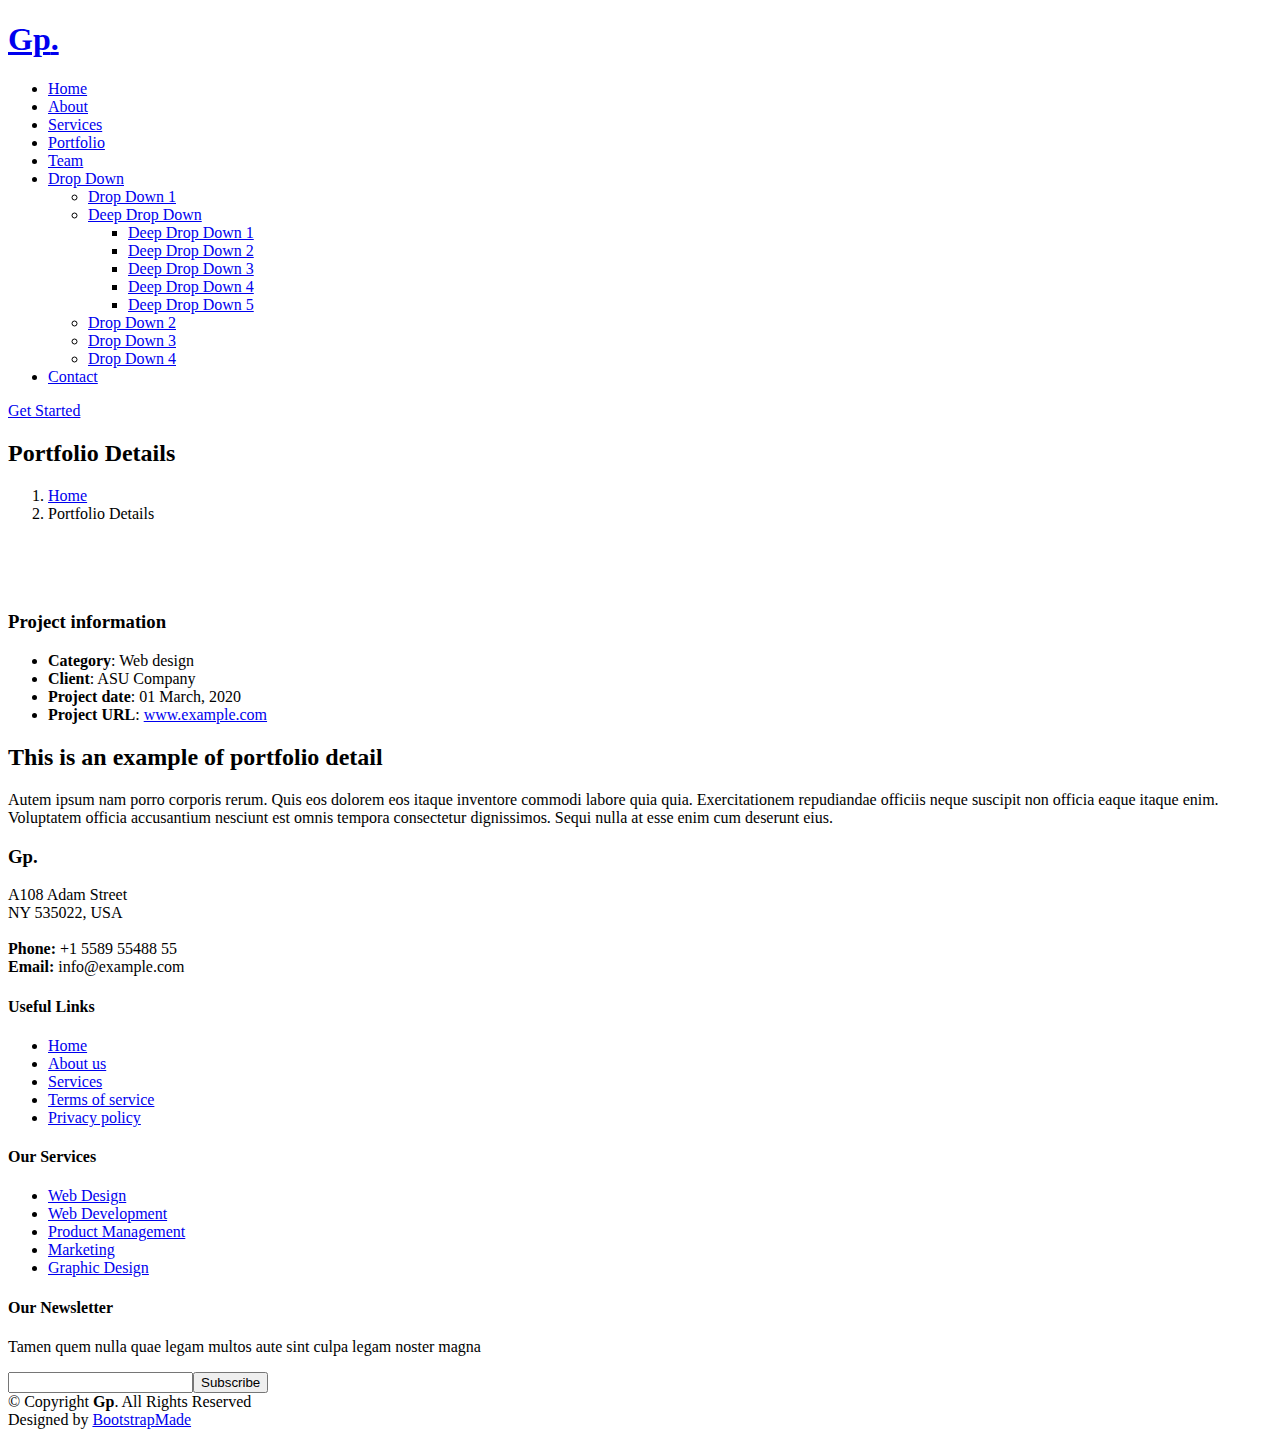
==== portfolio-details.html @ dcdb4f61 "Add files via upload" ====
<!DOCTYPE html>
<html lang="en">

<head>
  <meta charset="utf-8">
  <meta content="width=device-width, initial-scale=1.0" name="viewport">

  <title>Portfolio Details - Gp Bootstrap Template</title>
  <meta content="" name="description">
  <meta content="" name="keywords">

  <!-- Favicons -->
  <link href="assets/img/favicon.png" rel="icon">
  <link href="assets/img/apple-touch-icon.png" rel="apple-touch-icon">

  <!-- Google Fonts -->
  <link href="https://fonts.googleapis.com/css?family=Open+Sans:300,300i,400,400i,600,600i,700,700i|Raleway:300,300i,400,400i,500,500i,600,600i,700,700i|Poppins:300,300i,400,400i,500,500i,600,600i,700,700i" rel="stylesheet">

  <!-- Vendor CSS Files -->
  <link href="assets/vendor/aos/aos.css" rel="stylesheet">
  <link href="assets/vendor/bootstrap/css/bootstrap.min.css" rel="stylesheet">
  <link href="assets/vendor/bootstrap-icons/bootstrap-icons.css" rel="stylesheet">
  <link href="assets/vendor/boxicons/css/boxicons.min.css" rel="stylesheet">
  <link href="assets/vendor/glightbox/css/glightbox.min.css" rel="stylesheet">
  <link href="assets/vendor/remixicon/remixicon.css" rel="stylesheet">
  <link href="assets/vendor/swiper/swiper-bundle.min.css" rel="stylesheet">

  <!-- Template Main CSS File -->
  <link href="assets/css/style.css" rel="stylesheet">

  <!-- =======================================================
  * Template Name: Gp
  * Template URL: https://bootstrapmade.com/gp-free-multipurpose-html-bootstrap-template/
  * Updated: Mar 17 2024 with Bootstrap v5.3.3
  * Author: BootstrapMade.com
  * License: https://bootstrapmade.com/license/
  ======================================================== -->
</head>

<body>

  <!-- ======= Header ======= -->
  <header id="header" class="fixed-top header-inner-pages">
    <div class="container d-flex align-items-center justify-content-lg-between">

      <h1 class="logo me-auto me-lg-0"><a href="index.html">Gp<span>.</span></a></h1>
      <!-- Uncomment below if you prefer to use an image logo -->
      <!-- <a href="index.html" class="logo me-auto me-lg-0"><img src="assets/img/logo.png" alt="" class="img-fluid"></a>-->

      <nav id="navbar" class="navbar order-last order-lg-0">
        <ul>
          <li><a class="nav-link scrollto " href="#hero">Home</a></li>
          <li><a class="nav-link scrollto" href="#about">About</a></li>
          <li><a class="nav-link scrollto" href="#services">Services</a></li>
          <li><a class="nav-link scrollto active" href="#portfolio">Portfolio</a></li>
          <li><a class="nav-link scrollto" href="#team">Team</a></li>
          <li class="dropdown"><a href="#"><span>Drop Down</span> <i class="bi bi-chevron-down"></i></a>
            <ul>
              <li><a href="#">Drop Down 1</a></li>
              <li class="dropdown"><a href="#"><span>Deep Drop Down</span> <i class="bi bi-chevron-right"></i></a>
                <ul>
                  <li><a href="#">Deep Drop Down 1</a></li>
                  <li><a href="#">Deep Drop Down 2</a></li>
                  <li><a href="#">Deep Drop Down 3</a></li>
                  <li><a href="#">Deep Drop Down 4</a></li>
                  <li><a href="#">Deep Drop Down 5</a></li>
                </ul>
              </li>
              <li><a href="#">Drop Down 2</a></li>
              <li><a href="#">Drop Down 3</a></li>
              <li><a href="#">Drop Down 4</a></li>
            </ul>
          </li>
          <li><a class="nav-link scrollto" href="#contact">Contact</a></li>
        </ul>
        <i class="bi bi-list mobile-nav-toggle"></i>
      </nav><!-- .navbar -->

      <a href="#about" class="get-started-btn scrollto">Get Started</a>

    </div>
  </header><!-- End Header -->

  <main id="main">

    <!-- ======= Breadcrumbs ======= -->
    <section id="breadcrumbs" class="breadcrumbs">
      <div class="container">

        <div class="d-flex justify-content-between align-items-center">
          <h2>Portfolio Details</h2>
          <ol>
            <li><a href="index.html">Home</a></li>
            <li>Portfolio Details</li>
          </ol>
        </div>

      </div>
    </section><!-- End Breadcrumbs -->

    <!-- ======= Portfolio Details Section ======= -->
    <section id="portfolio-details" class="portfolio-details">
      <div class="container">

        <div class="row gy-4">

          <div class="col-lg-8">
            <div class="portfolio-details-slider swiper">
              <div class="swiper-wrapper align-items-center">

                <div class="swiper-slide">
                  <img src="assets/img/portfolio/portfolio-1.jpg" alt="">
                </div>

                <div class="swiper-slide">
                  <img src="assets/img/portfolio/portfolio-2.jpg" alt="">
                </div>

                <div class="swiper-slide">
                  <img src="assets/img/portfolio/portfolio-3.jpg" alt="">
                </div>

              </div>
              <div class="swiper-pagination"></div>
            </div>
          </div>

          <div class="col-lg-4">
            <div class="portfolio-info">
              <h3>Project information</h3>
              <ul>
                <li><strong>Category</strong>: Web design</li>
                <li><strong>Client</strong>: ASU Company</li>
                <li><strong>Project date</strong>: 01 March, 2020</li>
                <li><strong>Project URL</strong>: <a href="#">www.example.com</a></li>
              </ul>
            </div>
            <div class="portfolio-description">
              <h2>This is an example of portfolio detail</h2>
              <p>
                Autem ipsum nam porro corporis rerum. Quis eos dolorem eos itaque inventore commodi labore quia quia. Exercitationem repudiandae officiis neque suscipit non officia eaque itaque enim. Voluptatem officia accusantium nesciunt est omnis tempora consectetur dignissimos. Sequi nulla at esse enim cum deserunt eius.
              </p>
            </div>
          </div>

        </div>

      </div>
    </section><!-- End Portfolio Details Section -->

  </main><!-- End #main -->

  <!-- ======= Footer ======= -->
  <footer id="footer">
    <div class="footer-top">
      <div class="container">
        <div class="row">

          <div class="col-lg-3 col-md-6">
            <div class="footer-info">
              <h3>Gp<span>.</span></h3>
              <p>
                A108 Adam Street <br>
                NY 535022, USA<br><br>
                <strong>Phone:</strong> +1 5589 55488 55<br>
                <strong>Email:</strong> info@example.com<br>
              </p>
              <div class="social-links mt-3">
                <a href="#" class="twitter"><i class="bx bxl-twitter"></i></a>
                <a href="#" class="facebook"><i class="bx bxl-facebook"></i></a>
                <a href="#" class="instagram"><i class="bx bxl-instagram"></i></a>
                <a href="#" class="google-plus"><i class="bx bxl-skype"></i></a>
                <a href="#" class="linkedin"><i class="bx bxl-linkedin"></i></a>
              </div>
            </div>
          </div>

          <div class="col-lg-2 col-md-6 footer-links">
            <h4>Useful Links</h4>
            <ul>
              <li><i class="bx bx-chevron-right"></i> <a href="#">Home</a></li>
              <li><i class="bx bx-chevron-right"></i> <a href="#">About us</a></li>
              <li><i class="bx bx-chevron-right"></i> <a href="#">Services</a></li>
              <li><i class="bx bx-chevron-right"></i> <a href="#">Terms of service</a></li>
              <li><i class="bx bx-chevron-right"></i> <a href="#">Privacy policy</a></li>
            </ul>
          </div>

          <div class="col-lg-3 col-md-6 footer-links">
            <h4>Our Services</h4>
            <ul>
              <li><i class="bx bx-chevron-right"></i> <a href="#">Web Design</a></li>
              <li><i class="bx bx-chevron-right"></i> <a href="#">Web Development</a></li>
              <li><i class="bx bx-chevron-right"></i> <a href="#">Product Management</a></li>
              <li><i class="bx bx-chevron-right"></i> <a href="#">Marketing</a></li>
              <li><i class="bx bx-chevron-right"></i> <a href="#">Graphic Design</a></li>
            </ul>
          </div>

          <div class="col-lg-4 col-md-6 footer-newsletter">
            <h4>Our Newsletter</h4>
            <p>Tamen quem nulla quae legam multos aute sint culpa legam noster magna</p>
            <form action="" method="post">
              <input type="email" name="email"><input type="submit" value="Subscribe">
            </form>

          </div>

        </div>
      </div>
    </div>

    <div class="container">
      <div class="copyright">
        &copy; Copyright <strong><span>Gp</span></strong>. All Rights Reserved
      </div>
      <div class="credits">
        <!-- All the links in the footer should remain intact. -->
        <!-- You can delete the links only if you purchased the pro version. -->
        <!-- Licensing information: https://bootstrapmade.com/license/ -->
        <!-- Purchase the pro version with working PHP/AJAX contact form: https://bootstrapmade.com/gp-free-multipurpose-html-bootstrap-template/ -->
        Designed by <a href="https://bootstrapmade.com/">BootstrapMade</a>
      </div>
    </div>
  </footer><!-- End Footer -->

  <div id="preloader"></div>
  <a href="#" class="back-to-top d-flex align-items-center justify-content-center"><i class="bi bi-arrow-up-short"></i></a>

  <!-- Vendor JS Files -->
  <script src="assets/vendor/purecounter/purecounter_vanilla.js"></script>
  <script src="assets/vendor/aos/aos.js"></script>
  <script src="assets/vendor/bootstrap/js/bootstrap.bundle.min.js"></script>
  <script src="assets/vendor/glightbox/js/glightbox.min.js"></script>
  <script src="assets/vendor/isotope-layout/isotope.pkgd.min.js"></script>
  <script src="assets/vendor/swiper/swiper-bundle.min.js"></script>
  <script src="assets/vendor/php-email-form/validate.js"></script>

  <!-- Template Main JS File -->
  <script src="assets/js/main.js"></script>

</body>

</html>
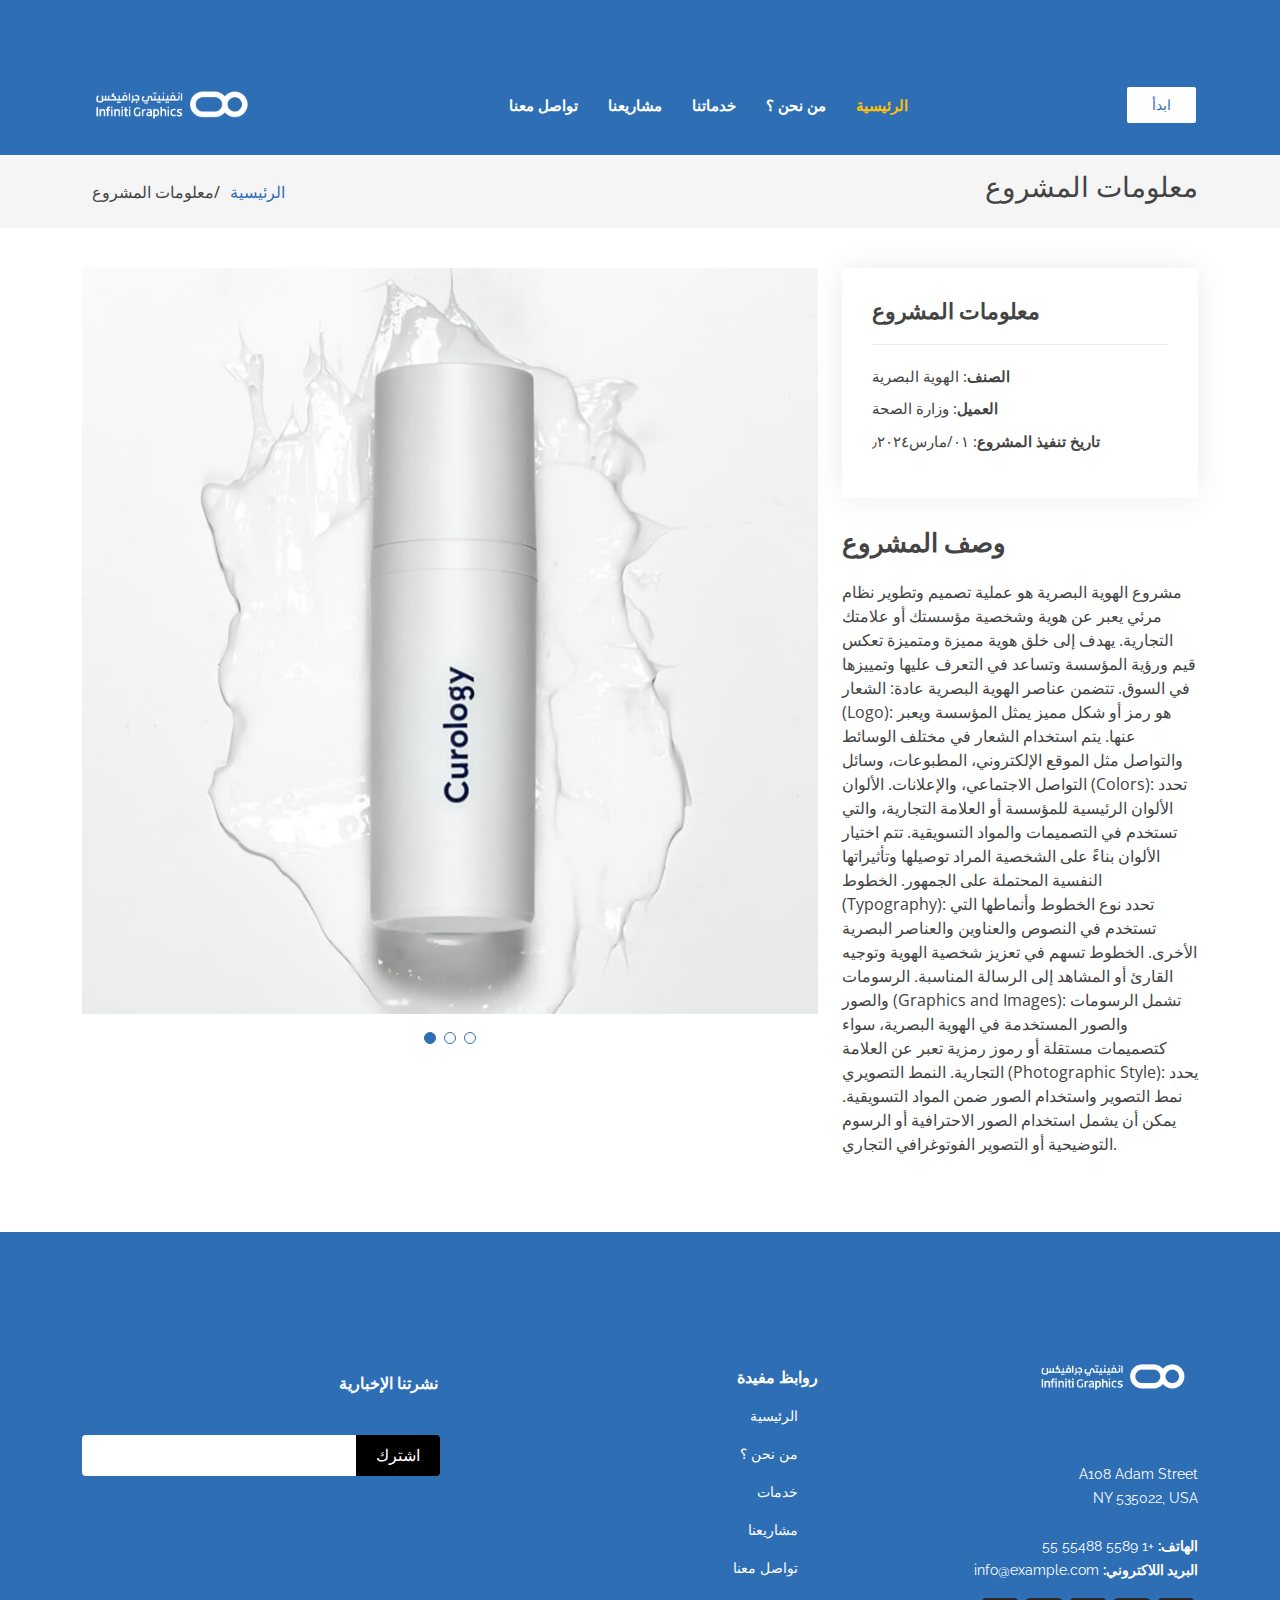
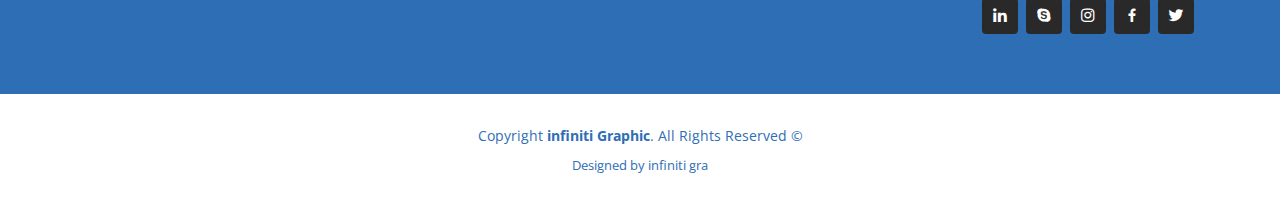
==== commit 44660da9: "Update portfolio-details.html" ====
--- a/portfolio-details.html
+++ b/portfolio-details.html
@@ -1,16 +1,16 @@
 <!DOCTYPE html>
-<html lang="en">
+<html lang="ar" dir="rtl">
 
 <head>
   <meta charset="utf-8">
   <meta content="width=device-width, initial-scale=1.0" name="viewport">
 
-  <title>Portfolio Details - Gp Bootstrap Template</title>
+  <title>infiniti Graphic</title>
   <meta content="" name="description">
   <meta content="" name="keywords">
 
   <!-- Favicons -->
-  <link href="assets/img/favicon.png" rel="icon">
+  <link href="assets/img/favicon-32x32.png" rel="icon">
   <link href="assets/img/apple-touch-icon.png" rel="apple-touch-icon">
 
   <!-- Google Fonts -->
@@ -27,34 +27,152 @@
 
   <!-- Template Main CSS File -->
   <link href="assets/css/style.css" rel="stylesheet">
-
-  <!-- =======================================================
-  * Template Name: Gp
-  * Template URL: https://bootstrapmade.com/gp-free-multipurpose-html-bootstrap-template/
-  * Updated: Mar 17 2024 with Bootstrap v5.3.3
-  * Author: BootstrapMade.com
-  * License: https://bootstrapmade.com/license/
-  ======================================================== -->
+<style>
+  #header .logo img {
+    max-height: 180px;
+}
+#hero {
+    width: 100%;
+    min-height: 100vh;
+    background: url(assets/img/header.png) top center;
+    background-size: cover;
+    position: relative;
+}
+.section-title h2::after {
+    content: "";
+    width: 120px;
+    height: 1px;
+    display: inline-block;
+    background: #2e6eb5;
+    margin: 4px 10px;
+}
+
+
+#hero .icon-box i {
+    font-size: 32px;
+    line-height: 1;
+    color: #ffffff;
+}
+.portfolio #portfolio-flters li:hover, .portfolio #portfolio-flters li.filter-active {
+    color: #fff9f9;
+    background: #2e6eb5;
+}
+.contact .info i {
+    font-size: 20px;
+    background: #2e6eb5;
+    color: #ffffff;
+    float: left;
+    width: 44px;
+    height: 44px;
+    display: flex;
+    justify-content: center;
+    align-items: center;
+    border-radius: 4px;
+    transition: all 0.3s ease-in-out;
+}
+.section-title h2 {
+    font-size: 23px;
+    color: #2e6eb5 !important;
+    font-weight: 500;
+    padding: 0;
+    line-height: 1px;
+    margin: 0 0 5px 0;
+    letter-spacing: 2px;
+    text-transform: uppercase;
+    color: #aaaaaa;
+    font-family: "Poppins", sans-serif;
+}
+#footer .footer-top .footer-links {
+    margin-bottom: 30px;
+    padding-top: 76px;
+}
+#footer .footer-top {
+    background: #2e6eb5;
+    border-bottom: 1px solid #ffffff;
+    padding: 60px 0 30px 0;
+}
+
+#footer {
+    background: white;
+    padding: 0 0 30px 0;
+    color: #2e6eb5;
+    font-size: 14px;
+}
+#footer .credits {
+    padding-top: 10px;
+    text-align: center;
+    font-size: 13px;
+    color: #2e6eb5;
+}
+#footer .footer-top .footer-newsletter form input[type=submit] {
+    position: absolute;
+    top: 0;
+    right: -2px;
+    bottom: 0;
+    border: 0;
+    background: none;
+    font-size: 16px;
+    padding: 0 20px;
+    background: #000000;
+    color: #ffffff;
+    /* border: 1px solid #ffffff; */
+    transition: 0.3s;
+    border-radius: 0 4px 4px 0;
+}
+.contact .php-email-form button[type=submit] {
+    background: #2e6eb5;
+    border: 0;
+    padding: 10px 24px;
+    width: 150px;
+    color: #ffffff;
+    transition: 0.4s;
+    border-radius: 4px;
+}
+#header.header-scrolled, #header.header-inner-pages {
+    background: rgb(46 110 181 / 94%);
+}
+.navbar a:hover, .navbar .active, .navbar .active:focus, .navbar li:hover>a {
+    color: #ffc107;
+}
+.get-started-btn {
+    color: #2e6eb5;
+    background: white;
+    border-radius: 4px;
+    padding: 7px 25px 8px 25px;
+    white-space: nowrap;
+    transition: 0.3s;
+    font-size: 14px;
+    display: inline-block;
+    border: 2px solid #2e6eb5;
+}
+.breadcrumbs {
+    padding: 15px 0;
+    background: whitesmoke;
+    min-height: 40px;
+    margin-top: 156px;
+}
+</style>
+
 </head>
 
 <body>
 
   <!-- ======= Header ======= -->
-  <header id="header" class="fixed-top header-inner-pages">
+  <header id="header" class="fixed-top " style="background-color: #2e6eb5; height: 155px;    direction: ltr;">
     <div class="container d-flex align-items-center justify-content-lg-between">
 
-      <h1 class="logo me-auto me-lg-0"><a href="index.html">Gp<span>.</span></a></h1>
+      <!-- <h1 class="logo me-auto me-lg-0"><a href="index.html">Gp<span>.</span></a></h1> -->
       <!-- Uncomment below if you prefer to use an image logo -->
-      <!-- <a href="index.html" class="logo me-auto me-lg-0"><img src="assets/img/logo.png" alt="" class="img-fluid"></a>-->
+      <a href="index.html" class="logo me-auto me-lg-0"><img src="assets/img/logo (1).png" alt="" class="img-fluid"></a>
 
       <nav id="navbar" class="navbar order-last order-lg-0">
         <ul>
-          <li><a class="nav-link scrollto " href="#hero">Home</a></li>
-          <li><a class="nav-link scrollto" href="#about">About</a></li>
-          <li><a class="nav-link scrollto" href="#services">Services</a></li>
-          <li><a class="nav-link scrollto active" href="#portfolio">Portfolio</a></li>
-          <li><a class="nav-link scrollto" href="#team">Team</a></li>
-          <li class="dropdown"><a href="#"><span>Drop Down</span> <i class="bi bi-chevron-down"></i></a>
+      
+   
+     
+
+          <!-- <li><a class="nav-link scrollto" href="#team">Team</a></li> -->
+          <!-- <li class="dropdown"><a href="#"><span>Drop Down</span> <i class="bi bi-chevron-down"></i></a>
             <ul>
               <li><a href="#">Drop Down 1</a></li>
               <li class="dropdown"><a href="#"><span>Deep Drop Down</span> <i class="bi bi-chevron-right"></i></a>
@@ -70,13 +188,17 @@
               <li><a href="#">Drop Down 3</a></li>
               <li><a href="#">Drop Down 4</a></li>
             </ul>
-          </li>
-          <li><a class="nav-link scrollto" href="#contact">Contact</a></li>
+          </li> -->
+          <li><a class="nav-link scrollto" href="#contact">تواصل معنا</a></li>
+          <li><a class="nav-link scrollto " href="#portfolio">مشاريعنا</a></li>
+          <li><a class="nav-link scrollto" href="#services">خدماتنا</a></li>
+          <li><a class="nav-link scrollto" href="#about">من نحن ؟</a></li>
+          <li><a class="nav-link scrollto active" href="#hero">الرئيسية</a></li>
         </ul>
         <i class="bi bi-list mobile-nav-toggle"></i>
       </nav><!-- .navbar -->
 
-      <a href="#about" class="get-started-btn scrollto">Get Started</a>
+      <a href="#about" class="get-started-btn scrollto">ابدأ</a>
 
     </div>
   </header><!-- End Header -->
@@ -88,10 +210,10 @@
       <div class="container">
 
         <div class="d-flex justify-content-between align-items-center">
-          <h2>Portfolio Details</h2>
+          <h2>معلومات المشروع</h2>
           <ol>
-            <li><a href="index.html">Home</a></li>
-            <li>Portfolio Details</li>
+            <li><a href="index.html">الرئيسية</a></li>
+            <li>معلومات المشروع</li>
           </ol>
         </div>
 
@@ -99,7 +221,7 @@
     </section><!-- End Breadcrumbs -->
 
     <!-- ======= Portfolio Details Section ======= -->
-    <section id="portfolio-details" class="portfolio-details">
+    <section id="portfolio-details" class="portfolio-details" dir="ltr">
       <div class="container">
 
         <div class="row gy-4">
@@ -127,18 +249,30 @@
 
           <div class="col-lg-4">
             <div class="portfolio-info">
-              <h3>Project information</h3>
+              <h3>معلومات المشروع</h3>
               <ul>
-                <li><strong>Category</strong>: Web design</li>
-                <li><strong>Client</strong>: ASU Company</li>
-                <li><strong>Project date</strong>: 01 March, 2020</li>
-                <li><strong>Project URL</strong>: <a href="#">www.example.com</a></li>
+                <li><strong>الصنف</strong>: الهوية البصرية</li>
+                <li><strong>العميل</strong>: وزارة الصحة</li>
+                <li><strong>تاريخ تنفيذ المشروع</strong>: ٠١/مارس٫٢٠٢٤</li>
+                <!-- <li><strong>Project URL</strong>: <a href="#">www.example.com</a></li> -->
               </ul>
             </div>
             <div class="portfolio-description">
-              <h2>This is an example of portfolio detail</h2>
+              <h2>وصف المشروع</h2>
               <p>
-                Autem ipsum nam porro corporis rerum. Quis eos dolorem eos itaque inventore commodi labore quia quia. Exercitationem repudiandae officiis neque suscipit non officia eaque itaque enim. Voluptatem officia accusantium nesciunt est omnis tempora consectetur dignissimos. Sequi nulla at esse enim cum deserunt eius.
+                مشروع الهوية البصرية هو عملية تصميم وتطوير نظام مرئي يعبر عن هوية وشخصية مؤسستك أو علامتك التجارية. يهدف إلى خلق هوية مميزة ومتميزة تعكس قيم ورؤية المؤسسة وتساعد في التعرف عليها وتمييزها في السوق.
+
+تتضمن عناصر الهوية البصرية عادة:
+
+الشعار (Logo): هو رمز أو شكل مميز يمثل المؤسسة ويعبر عنها. يتم استخدام الشعار في مختلف الوسائط والتواصل مثل الموقع الإلكتروني، المطبوعات، وسائل التواصل الاجتماعي، والإعلانات.
+
+الألوان (Colors): تحدد الألوان الرئيسية للمؤسسة أو العلامة التجارية، والتي تستخدم في التصميمات والمواد التسويقية. تتم اختيار الألوان بناءً على الشخصية المراد توصيلها وتأثيراتها النفسية المحتملة على الجمهور.
+
+الخطوط (Typography): تحدد نوع الخطوط وأنماطها التي تستخدم في النصوص والعناوين والعناصر البصرية الأخرى. الخطوط تسهم في تعزيز شخصية الهوية وتوجيه القارئ أو المشاهد إلى الرسالة المناسبة.
+
+الرسومات والصور (Graphics and Images): تشمل الرسومات والصور المستخدمة في الهوية البصرية، سواء كتصميمات مستقلة أو رموز رمزية تعبر عن العلامة التجارية.
+
+النمط التصويري (Photographic Style): يحدد نمط التصوير واستخدام الصور ضمن المواد التسويقية. يمكن أن يشمل استخدام الصور الاحترافية أو الرسوم التوضيحية أو التصوير الفوتوغرافي التجاري.
               </p>
             </div>
           </div>
@@ -149,21 +283,21 @@
     </section><!-- End Portfolio Details Section -->
 
   </main><!-- End #main -->
-
   <!-- ======= Footer ======= -->
   <footer id="footer">
     <div class="footer-top">
       <div class="container">
         <div class="row">
 
-          <div class="col-lg-3 col-md-6">
+          <div class="col-lg-4 col-md-6">
             <div class="footer-info">
-              <h3>Gp<span>.</span></h3>
+              <a href="index.html" class="logo me-auto me-lg-0"><img src="assets/img/logo (1).png" alt="" class="img-fluid" style="    max-height: 170px;"></a>
+
               <p>
                 A108 Adam Street <br>
                 NY 535022, USA<br><br>
-                <strong>Phone:</strong> +1 5589 55488 55<br>
-                <strong>Email:</strong> info@example.com<br>
+                <strong>الهاتف:</strong> +1 5589 55488 55<br>
+                <strong>البريد اللاكتروني:</strong> info@example.com<br>
               </p>
               <div class="social-links mt-3">
                 <a href="#" class="twitter"><i class="bx bxl-twitter"></i></a>
@@ -175,18 +309,18 @@
             </div>
           </div>
 
-          <div class="col-lg-2 col-md-6 footer-links">
-            <h4>Useful Links</h4>
+          <div class="col-lg-4 col-md-6 footer-links">
+            <h4>روابظ مفيدة</h4>
             <ul>
-              <li><i class="bx bx-chevron-right"></i> <a href="#">Home</a></li>
-              <li><i class="bx bx-chevron-right"></i> <a href="#">About us</a></li>
-              <li><i class="bx bx-chevron-right"></i> <a href="#">Services</a></li>
-              <li><i class="bx bx-chevron-right"></i> <a href="#">Terms of service</a></li>
-              <li><i class="bx bx-chevron-right"></i> <a href="#">Privacy policy</a></li>
+              <li><i class="bx bx-chevron-right"></i> <a href="#">الرئيسية</a></li>
+              <li><i class="bx bx-chevron-right"></i> <a href="#">من نحن ؟</a></li>
+              <li><i class="bx bx-chevron-right"></i> <a href="#">خدمات</a></li>
+              <li><i class="bx bx-chevron-right"></i> <a href="#">مشاريعنا</a></li>
+              <li><i class="bx bx-chevron-right"></i> <a href="#">تواصل معنا</a></li>
             </ul>
           </div>
 
-          <div class="col-lg-3 col-md-6 footer-links">
+          <!-- <div class="col-lg-3 col-md-6 footer-links">
             <h4>Our Services</h4>
             <ul>
               <li><i class="bx bx-chevron-right"></i> <a href="#">Web Design</a></li>
@@ -195,13 +329,13 @@
               <li><i class="bx bx-chevron-right"></i> <a href="#">Marketing</a></li>
               <li><i class="bx bx-chevron-right"></i> <a href="#">Graphic Design</a></li>
             </ul>
-          </div>
-
-          <div class="col-lg-4 col-md-6 footer-newsletter">
-            <h4>Our Newsletter</h4>
-            <p>Tamen quem nulla quae legam multos aute sint culpa legam noster magna</p>
+          </div> -->
+
+          <div class="col-lg-4 col-md-6 footer-newsletter" style="    padding-top: 82px;">
+            <h4>نشرتنا الإخبارية</h4>
+            <p></p>
             <form action="" method="post">
-              <input type="email" name="email"><input type="submit" value="Subscribe">
+              <input type="email" name="email"><input type="submit" value="اشترك">
             </form>
 
           </div>
@@ -212,14 +346,11 @@
 
     <div class="container">
       <div class="copyright">
-        &copy; Copyright <strong><span>Gp</span></strong>. All Rights Reserved
+        &copy; Copyright <strong><span>infiniti Graphic</span></strong>. All Rights Reserved
       </div>
       <div class="credits">
-        <!-- All the links in the footer should remain intact. -->
-        <!-- You can delete the links only if you purchased the pro version. -->
-        <!-- Licensing information: https://bootstrapmade.com/license/ -->
-        <!-- Purchase the pro version with working PHP/AJAX contact form: https://bootstrapmade.com/gp-free-multipurpose-html-bootstrap-template/ -->
-        Designed by <a href="https://bootstrapmade.com/">BootstrapMade</a>
+        
+        Designed by <a href="#">infiniti gra</a>
       </div>
     </div>
   </footer><!-- End Footer -->
@@ -241,4 +372,4 @@
 
 </body>
 
-</html>+</html>
